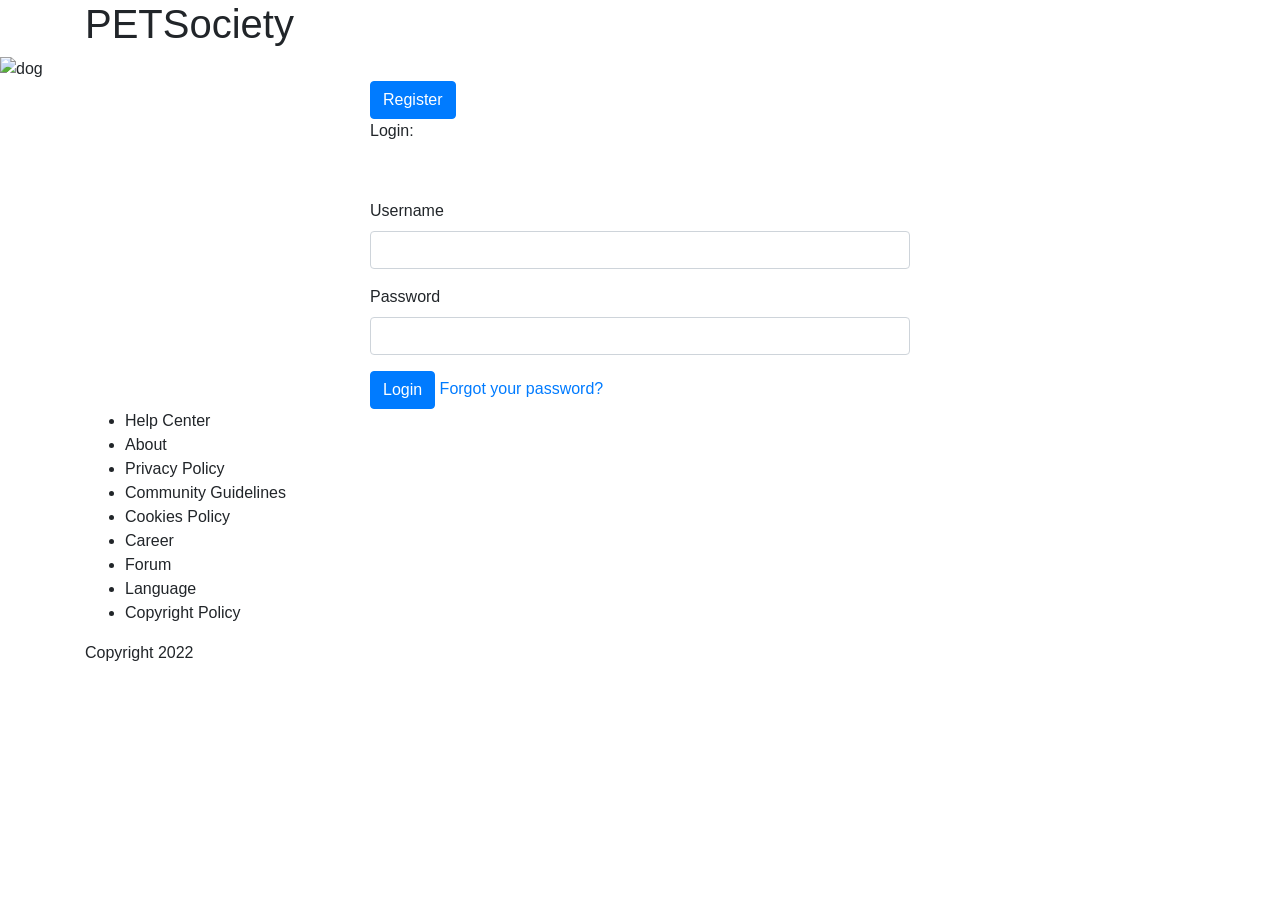
==== index.html @ c084608c "Add files via upload" ====
<!DOCTYPE html>
<html>
<head>
<meta charset="UTF-8">
<title>PETSociety</title>
<meta name="viewport" content="width=device-width, initial-scale=1.0">
<link rel="stylesheet" href="https://stackpath.bootstrapcdn.com/bootstrap/4.1.3/css/bootstrap.min.css" integrity="sha384-MCw98/SFnGE8fJT3GXwEOngsV7Zt27NXFoaoApmYm81iuXoPkFOJwJ8ERdknLPMO" crossorigin="anonymous">
<link rel="stylesheet" type="text/css" href="css/style3.css">

</head>
<body>
    
<div class="wrapper">
<header><!-- Nav bar -->
    <div class="container">
        <div class="header-data">
            <div class="logo">
                <h1>PETSociety</h1>
            </div>
</header>

<section class="cover-sec"><!-- backgroung image -->
<img src="img/hero2.jpg" alt="dog">
</section>

<main>
    <div class="main-section">
        <div class="container">
            <div class="main-section-data">
                <div class="row">
                    <div class="col-lg-3"><!-- left column profil picture-->
                        
                    </div>

                    <div class="col-lg-6"><!-- middle column message feed-->
                      <!-- add loging body -->
                      <div class="transbox">
                        <button class="btn btn-primary" id="toogleButtonId" onclick="toogleForms()">Register</button><br>
                        <div id="loginFormId">
                            <!-- <form class="boxSpace" method="get" action="/loginUser"> -->
                            <form class="boxSpace">
                                <div class="mb-3">
                                    <label class="title">Login:</label><br />
                                    <br/><p style="display:none;" id="loginErrorId">Incorrect credentials used. Please try again.</p>
                                    <br /> <label for="loginUsernameId" class="form-label">Username</label>
                                    <input type="text" class="form-control" id="loginUsernameId"
                                        name="loginUsername">
                                </div>
                                <div class="mb-3">
                                    <label for="loginPasswordId" class="form-label">Password</label>
                                    <input type="password" class="form-control" id="loginPasswordId" name="loginPassword">
                                </div>
                                <button type="submit" class="btn btn-primary" id="loginButtonId">Login</button>
                                <span><a href="/html/forgotPassword.html">Forgot your password?</a></span>
                            </form>
                        </div>
                        <div style="display:none;" id="registerFormId">
                            <!-- <form class="boxSpace" method="post" action="/registerUser"> -->
                            <form class="boxSpace">
                                <div class="mb-3">
                                    <label class="title">Register:</label><br />
                                    <br/><p style="display:none;" id="registerSuccessId">Registration complete.</p>
                                    <br /> <label for="registerUsernameId" class="form-label">Username</label>
                                    <input type="text" class="form-control" id="registerUsernameId"
                                        name="registerUsername">
                                </div>
                                <div class="mb-3">
                                    <label for="registerPasswordId" class="form-label">Password</label>
                                    <input type="password" class="form-control" id="registerPasswordId" name="registerPassword">
                                </div>
                                <div class="mb-3">
                                    <label for="registerEmailId" class="form-label">Email</label>
                                    <input type="email" class="form-control" id="registerEmailId" name="registerEmail">
                                </div>
                                <button type="submit" class="btn btn-primary" id="registerButtonId">Register</button>
                            </form>
                        </div>
                    </div>
                    </div>
                    <div class="col-lg-3"><!-- right column friend lists-->
                    </div>
                </div>
            </div>
        </div>
    </div>
</main>
<footer>
    <div class="footy-sec mn no-margin">
        <div class="container">
            <ul>
                <li><a>Help Center</a></li>
                <li><a>About</a></li>
                <li><a >Privacy Policy</a></li>
                <li><a >Community Guidelines</a></li>
                <li><a >Cookies Policy</a></li>
                <li><a >Career</a></li>
                <li><a >Forum</a></li>
                <li><a >Language</a></li>
                <li><a >Copyright Policy</a></li>
            </ul>
            <p>Copyright 2022</p>
        </div>
    </div>
</footer>
</div>
<script type="text/javascript" src="js/index copy.js"></script>
<script type="text/javascript" src="js/index.js"></script>
<script src="https://cdn.jsdelivr.net/npm/bootstrap@5.1.3/dist/js/bootstrap.bundle.min.js" integrity="sha384-ka7Sk0Gln4gmtz2MlQnikT1wXgYsOg+OMhuP+IlRH9sENBO0LRn5q+8nbTov4+1p" crossorigin="anonymous"></script>
</body>
</html>
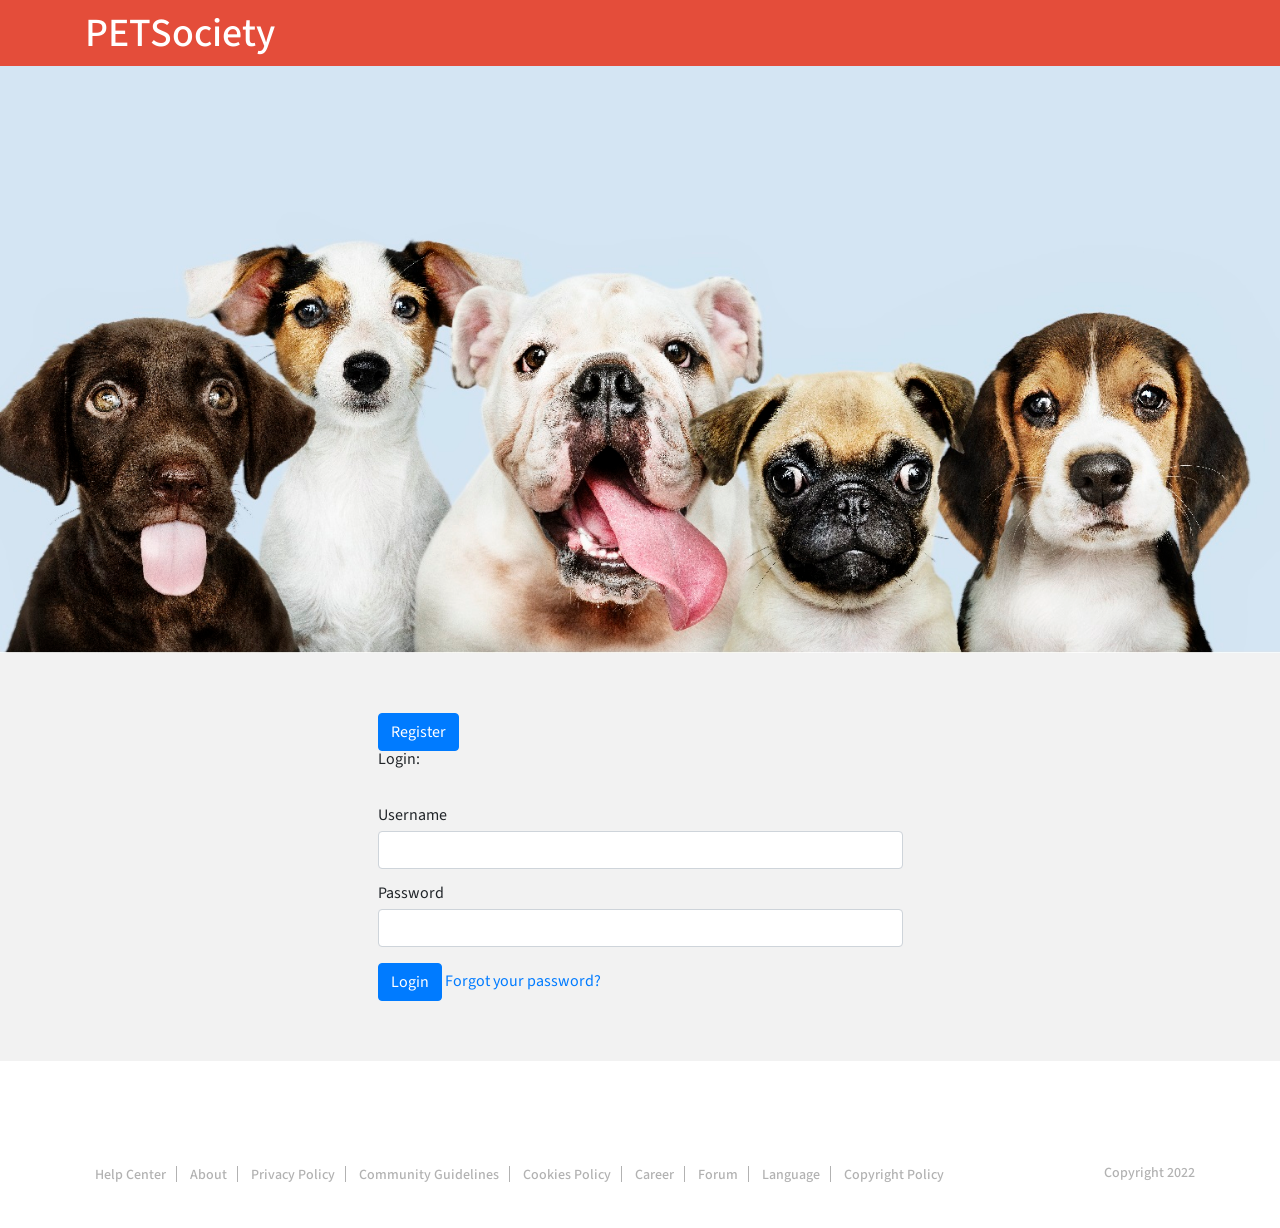
==== commit 884795b0: "Update index.html" ====
--- a/index.html
+++ b/index.html
@@ -53,7 +53,7 @@
                                     <input type="password" class="form-control" id="loginPasswordId" name="loginPassword">
                                 </div>
                                 <button type="submit" class="btn btn-primary" id="loginButtonId">Login</button>
-                                <span><a href="/html/forgotPassword.html">Forgot your password?</a></span>
+                                <span><a href="PETSociety2/html/forgotPassword.html">Forgot your password?</a></span>
                             </form>
                         </div>
                         <div style="display:none;" id="registerFormId">
@@ -109,4 +109,4 @@
 <script type="text/javascript" src="js/index.js"></script>
 <script src="https://cdn.jsdelivr.net/npm/bootstrap@5.1.3/dist/js/bootstrap.bundle.min.js" integrity="sha384-ka7Sk0Gln4gmtz2MlQnikT1wXgYsOg+OMhuP+IlRH9sENBO0LRn5q+8nbTov4+1p" crossorigin="anonymous"></script>
 </body>
-</html>+</html>
--- a/css/style3.css
+++ b/css/style3.css
@@ -0,0 +1,1056 @@
+
+
+@import url('https://fonts.googleapis.com/css?family=Source+Sans+Pro:200,200i,300,300i,400,400i,600,600i,700,700i,900,900i');
+
+/* ================================================================================== 
+										Reset Css
+===================================================================================== */
+
+body {
+	line-height: 1;
+	font-family: 'Source Sans Pro', sans-serif;
+	overflow-x: hidden;
+	font-weight: 400;
+	background-color: #f2f2f2;
+}
+ol, ul {
+	list-style: none;
+}
+a:hover {
+	text-decoration: none;
+}
+blockquote, q {
+	quotes: none;
+}
+blockquote:before, blockquote:after,
+q:before, q:after {
+	content: '';
+	content: none;
+}
+button {
+	outline: none;
+}
+table {
+	border-collapse: collapse;
+	border-spacing: 0;
+}
+* {
+	margin:0;
+	padding: 0;
+}
+a:focus {
+	text-decoration: none;
+	outline: none;
+}
+a:hover {
+	color: #fff;
+}
+button {
+	outline: none;
+}
+input {
+	outline: none;
+}
+textarea {
+	outline: none;
+}
+section {
+	float: left;
+	width: 100%;
+	position: relative;
+}
+img {
+	float: left;
+}
+p {
+	font-size: 14px;
+	line-height: 24px;
+	color: #666666;
+}
+hr {
+    margin-top: 1rem;
+    margin-bottom: 1rem;
+    border: 0;
+    border-top: 1px solid #e5e5e5 !important;
+}
+
+img{
+	max-width: 100%;
+}
+
+
+/* ============== DEFAULT BORDER RADIUS =========== */
+
+
+.wrapper {
+	float: left;
+	width: 100%;
+	position: relative;
+}
+
+.overlay:before {
+	content: '';
+	position: absolute;
+	top: 0;
+	left: 0;
+	width: 100%;
+	height: 100%;
+	background-color: rgba(0,0,0,0.75);
+	z-index: 99;
+}
+
+header {
+	float: left;
+	width: 100%;
+	background-color: #e44d3a;
+}
+.header-data {
+	float: left;
+	width: 100%;
+}
+.logo {
+	color:white;
+	width: 40px;
+	margin-right: 14px;
+	margin-top: 10px;
+}
+.logo.pd-btm {
+	padding-bottom: 10px;
+}
+
+/* ========== login_register ========== */
+
+
+.search-bar.st2 {
+	float: right;
+}
+.search-bar {
+	float: left;
+	width: 280px;
+	margin-top: 9px;
+}
+.search-bar form {
+	float: left;
+	width: 100%;
+	position: relative;
+}
+.search-bar form input {
+	width: 100%;
+	background-color: #fff;
+	height: 38px;
+	color: #b2b2b2;
+	font-size: 12px;
+	border: 0;
+	padding: 0 10px;
+}
+.search-bar form button {
+	position: absolute;
+	top: 0;
+	right: 0;
+	background-color: #efefef;
+	width: 38px;
+	height: 100%;
+	border: 0;
+}
+.search-bar form button i {
+	color: #e44d3a;
+	font-size: 20px;
+	font-weight: bold;
+}
+
+nav {
+	float: left;
+	width: 60%;
+	text-align: right;
+	padding-right: 13px;
+}
+nav ul li {
+	display: inline-block;
+	text-align: center;
+	padding: 13px 13px;
+	position: relative;
+}
+nav ul li:hover > ul {
+	opacity: 1;
+	visibility: visible;
+	z-index: 9999;
+}
+nav ul ul {
+	position: absolute;
+	top: 100%;
+	left: 0;
+	width: 200px;
+	background-color: #e44d3a;
+	text-align: left;
+	padding: 20px 0 10px 0; 
+	opacity: 0;
+	visibility: hidden;
+	z-index: 999999;
+}
+nav ul ul li {
+	padding: 0;
+	float: left;
+	width: 100%;
+	text-align: left;
+	margin-bottom: 15px;
+	padding: 0 20px;
+}
+nav ul ul li a:hover {
+	color: #fff;
+}
+nav ul ul li a {
+	font-size: 16px;
+}
+nav ul li span {
+	display: block;
+	height: 14px;
+}
+nav ul li span img {
+	float: none;
+}
+nav ul li a {
+	color: #ffffff;
+	font-size: 14px;
+}
+nav > ul > li > a:hover {
+	color: #fff;
+}
+
+/* =================== main-section ================= */
+
+
+main {
+	float: left;
+	width: 100%;
+	padding: 60px 0;
+}
+.main-section {
+	float: left;
+	width: 100%;
+}
+.main-section-data {
+	float: left;
+	width: 100%;
+}
+.main-left-sidebar {
+	float: left;
+	width: 100%;
+	margin-top: -20px;
+}
+.full-width {
+	float: left;
+	width: 100%;
+	background-color: #fff;
+	margin-bottom: 20px;
+	border-left: 1px solid #e5e5e5;
+	border-right: 1px solid #e5e5e5;
+	border-bottom: 1px solid #e5e5e5;
+}
+.username-dt {
+	float: left;
+	width: 100%;
+	background-color: #e44d3a;
+	padding-top: 40px;
+}
+.user-profile {
+	float: left;
+	width: 100%;
+}
+
+/* =================== main-ws-sec ================== */
+
+.main-ws-sec {
+	float: left;
+	width: 100%;
+}
+
+/* ================ posts-section ================== */
+
+.posts-section {
+	float: left;
+	width: 100%;
+}
+.reviewtext{
+	margin: 0 -20px;
+}
+.reviewtext p{
+	padding-left: 20px;
+}
+.post-bar {
+	float: left;
+	width: 100%;
+	background-color: #fff;
+	border-left: 1px solid #e4e4e4;
+	border-right: 1px solid #e4e4e4;
+	border-bottom: 1px solid #e4e4e4;
+	margin-bottom: 20px;
+	padding: 20px;
+	box-shadow: 0px 2px #e4e4e4;
+}
+.post_topbar {
+	float: left;
+	width: 100%;
+	position: relative;
+}
+.rep-post{
+	padding: 0;
+}
+.usy-dt {
+	float: left;
+}
+.usy-dt img {
+	-webkit-border-radius: 100px;
+	-moz-border-radius: 100px;
+	-ms-border-radius: 100px;
+	-o-border-radius: 100px;
+	border-radius: 100px;
+	margin-top: 2px;
+}
+
+.usy-name {
+	float: left;
+	margin-left: 15px;
+}
+.usy-name h3 {
+	color: #000000;
+	font-size: 18px;
+	text-transform: capitalize;
+	font-weight: 600;
+	margin-bottom: 5px;
+	margin-top: 2px;
+}
+.usy-name span {
+	color: #b2b2b2;
+	font-size: 14px;
+}
+.usy-name img {
+	margin-top: 4px;
+	margin-right: 6px;
+}
+
+.usy-name .bklink img {
+    margin-top: 1px;
+    margin-right: 6px;
+}
+
+.epi2 i {
+    margin-right: 5px;
+}
+
+#rewivewdata .review-lt {
+	float: left;
+    margin-top: 5px;
+    margin-bottom: 15px;
+}
+
+.review-lt img {
+    margin-top: 1px;
+    margin-right: 6px;
+}
+.bid-tab{
+	margin-bottom: 20px;
+}
+.epi-sec {
+	 float: left;
+    width: 100%;
+    padding: 0;
+}
+.usy-name .bklink {
+    float: left;
+    margin-top: 5px !important;
+    margin-bottom: 15px;
+}
+.descp {
+	float: left;
+    margin-top: 15px;
+    margin-bottom: 15px;
+}
+.descp li {
+	display: inline-block;
+	margin-right: 15px;
+}
+.descp li span {
+	color: #b2b2b2;
+	font-size: 14px;
+	float: left;
+}
+.descp li img {
+	margin-right: 5px;
+}
+
+/* ============== job_descp ============ */
+
+.job_descp {
+	float: left;
+	width: 100%;
+}
+.job_descp h3 {
+	color: #333;
+	font-size: 16px;
+	font-weight: 600;
+	margin-bottom: 15px;
+}
+.job-dt {
+	float: left;
+	width: 100%;
+	margin-bottom: 22px;
+}
+.job-dt li {
+	display: inline-block;
+	margin-right: 15px;
+}
+.job-dt li a {
+	color: #fff;
+	background-color: #53d690;
+	text-transform: capitalize;
+	padding: 5px 13px;
+	-webkit-border-radius: 30px;
+	-moz-border-radius: 30px;
+	-ms-border-radius: 30px;
+	-o-border-radius: 30px;
+	border-radius: 3px;
+	display: inline-block;
+	font-size: 14px;
+	font-weight: 500;
+}
+.job-dt li span {
+	color: #333;
+	font-size: 16px;
+	font-weight: 600;
+}
+.job_descp > p {
+	color: #666666;
+	font-size: 15px;
+	line-height: 24px;
+	margin-bottom: 20px;
+}
+.job_descp > p a {
+	color: #e44d3a;
+	font-weight: 600;
+}
+
+/* ========== job-status-bar ========== */
+
+.job-status-bar {
+	float: left;
+	width: 100%;
+}
+.like-com {
+	float: left;
+	margin-top: 20px;
+}
+.like-com li {
+	display: inline-block;
+	margin-right: 15px;
+}
+.like-com li a {
+	color: #b2b2b2;
+	font-size: 14px;
+	font-weight: 500;
+	float: left;
+	margin-top: 6px;
+	margin-right: 5px;
+}
+.like-com li a:hover {
+	color: #e44d3a;
+}
+.like-com li a.active {
+	color: #e44d3a;
+}
+.like-com li a i {
+	margin-right: 2px;
+	font-size: 14px;
+	position: relative;
+	top: 2px;
+}
+.like-com li span {
+	color: #ffffff;
+	font-size: 13px;
+	width: 30px;
+	height: 30px;
+	background-color: #e44d3a;
+	line-height: 30px;
+	-webkit-border-radius: 30px;
+	-moz-border-radius: 30px;
+	-ms-border-radius: 30px;
+	-o-border-radius: 30px;
+	border-radius: 30px;
+	float: left;
+	text-align: center;
+	font-weight: 600;
+	
+}
+.like-com li .com {
+	position: relative;
+	top: -9px;
+}
+.like-com li .com img {
+	margin-right: 10px;
+}
+
+.job-status-bar > a {
+	float: right;
+	color: #b2b2b2 !important;
+	font-size: 14px;
+	margin-top: 29px;
+	cursor: pointer;
+}
+.job-status-bar > a:hover {
+	color: #e44d3a !important;
+}
+.job-status-bar > a i {
+	font-size: 14px;
+    margin-right: 7px;
+    position: relative;
+    top: 1px;
+}
+
+/* =============== right-sidebar ============= */
+
+.right-sidebar {
+	float: left;
+	width: 100%;
+}
+.widget {
+	float: left;
+	width: 100%;
+	background-color: #fff;
+	border-left: 1px solid #e4e4e4;
+	border-right: 1px solid #e4e4e4;
+	border-bottom: 1px solid #e4e4e4;
+	margin-bottom: 20px;
+	-webkit-box-shadow:  0px 2px #e4e4e4;
+	-moz-box-shadow:  0px 2px #e4e4e4;
+	-ms-box-shadow:  0px 2px #e4e4e4;
+	-o-box-shadow:  0px 2px #e4e4e4;
+	box-shadow: 0px 2px #e4e4e4;
+}
+.widget-about {
+	text-align: center;
+}
+.widget-about img {
+	float: none;
+	padding-top: 20px;
+}
+.widget-about h3 {
+	color: #000000;
+	font-size: 20px;
+	font-weight: 600;
+	margin-bottom: 12px;
+}
+.widget-about span {
+	color: #686868;
+	font-size: 14px;
+	margin-bottom: 30px;
+	float: left;
+	width: 100%;
+}
+.sign_link {
+	float: left;
+	width: 100%;
+	border-top: 1px solid #e5e5e5;
+	padding: 18px 0 15px 0;
+}
+.sign_link h3 {
+	color: #000000;
+	font-size: 18px;
+	font-weight: 600;
+	margin-bottom: 5px;
+	text-transform: uppercase;
+}
+.sign_link h3 a {
+	color: #000;
+}
+.sign_link > a {
+	display: inline-block;
+	color: #e44d3a;
+	font-size: 14px;
+	font-weight: 500;
+}
+.sign_link > a:hover {
+	color: #e44d3a;
+}
+
+/* =============== footy-sec ============= */
+
+.footy-sec {
+	float: left;
+	width: 100%;
+	margin-top: 70px;
+}
+.footy-sec ul {
+	float: left;
+	margin-top: 5px;
+}
+.footy-sec ul li {
+	display: inline-block;
+	padding: 0 10px;
+	border-right: 1px solid #ffffff;
+}
+.footy-sec ul li:last-child {
+	border-right: none;
+}
+.footy-sec ul li a {
+	display: inline-block;
+	color: #ffffff;
+	font-size: 14px;
+	font-weight: 500;
+}
+.footy-sec p img {
+	padding-right: 5px;
+	float: auto;
+	position: relative;
+	top: 6px;
+}
+.footy-sec p {
+	float: right;
+	color: #ffffff;
+	font-size: 14px;
+	font-weight: 500;
+}
+footer {
+	float: left;
+	width: 100%;
+	background-color: #fff;
+}
+.footy-sec.mn ul {
+	padding: 30px 0;
+}
+.footy-sec.mn ul li a{
+	color: #b2b2b2;
+}
+.footy-sec.mn ul li a:hover{
+	color: #e44d3a;
+}
+.footy-sec.mn ul li {
+	border-color: #b2b2b2;
+}
+.footy-sec.mn p {
+	color: #b2b2b2;
+	margin-top: 30px;
+}
+.fl-rgt {
+	float: right;
+	margin-top: 34px;
+	padding-right: 30px;
+}
+
+/* ================== USER PROFILE =================== */
+
+.cover-sec img {
+	width: 100%;
+}
+.cover-sec > a {
+	display: inline-block;
+	color: #e44d3a;
+	font-size: 16px;
+	background-color: #fff;
+	border: 1px solid #e44d3a;
+	position: absolute;
+	top: 30px;
+	right: 0;
+	padding: 10px 15px;
+	font-weight: 600;
+	margin-right: 15px;
+}
+.cover-sec > a i {
+	padding-right: 5px;
+}
+
+
+/* ============= user_profile ============= */
+
+.user_profile {
+	float: left;
+	width: 100%;
+	background-color: #fff;
+	margin-bottom: 20px;
+	text-align: center;
+	margin-top: -40px;
+}
+.user-pro-img {
+	float: left;
+	width: 100%;
+	text-align: center;
+	margin-bottom: 28px;
+	margin-top: -95px;
+	position: relative;
+}
+.user-pro-img .add-dp {
+	position: absolute;
+	top: 10px;
+	left: 60%;
+}
+
+.user-pro-img img {
+	-webkit-border-radius: 100px;
+	-moz-border-radius: 100px;
+	-ms-border-radius: 100px;
+	-o-border-radius: 100px;
+	border-radius: 100px;
+	float: none;
+	border: 5px solid #fff;
+}
+
+/* ================= user-tab-sec ============== */
+
+
+.user-tab-sec {
+	float: left;
+	width: 100%;
+	padding-top: 4px;
+}
+.user-tab-sec h3 {
+	color: #000000;
+    font-size: 24px;
+    font-weight: 600;
+    text-transform: capitalize;
+    margin-bottom: 15px;
+}
+.star-descp {
+	float: left;
+	width: 100%;
+	margin-bottom: 10px;
+}
+.star-descp ul li{
+	margin-right: 5px!important;
+}
+.star-descp > a {
+	float: left;
+	color: #51a5fb;
+	font-size: 18px;
+	font-weight: 600;
+	margin-left: 20px;
+	text-decoration: underline;
+}
+.star-descp > a:hover {
+	color: #51a5fb;
+}
+.star-descp span {
+	float: left;
+	color: #686868;
+	font-size: 18px;
+	font-weight: 600;
+	margin-right: 20px;
+}
+.star-descp > ul {
+	float: left;
+}
+.star-descp ul li {
+	display: inline-block;
+}
+.star-descp ul li i {
+	color: #b7ce1f;
+	font-size: 16px;
+}
+.tab-feed {
+	float: left;
+	width: 100%;
+	margin-bottom: 45px;
+	margin-top: 20px;
+}
+.tab-feed ul {
+	float: left;
+	width: 100%;
+}
+.tab-feed ul li {
+	display: inline-block;
+	margin-right: 35px;
+	text-align: center;
+}
+.savetext ul{
+	border-bottom: none!important;
+}
+.tab-feed.st2 ul li {
+	margin-right: 17px;
+}
+.tab-feed ul li:last-child {
+	margin-right: 0;
+}
+.tab-feed ul li.active img {
+	filter: grayscale(0);
+}
+.tab-feed ul li.active span {
+	color: #e44d3a;
+}
+.tab-feed ul li img {
+	float: none;
+	margin-bottom: 5px;
+	filter: grayscale(100%);
+}
+.tab-feed ul li span {
+	display: block;
+	color: #b2b2b2;
+	font-weight: 400;
+	font-size: 16px;
+}
+.tab-feed ul li:last-child {
+	margin-right: 0;
+}
+
+/* ================ message-btn ============= */
+
+.message-btn {
+	float: right;
+	margin-top: 20px;
+	margin-bottom: 30px;
+}
+.message-btn a {
+	display: inline-block;
+	color: #ffffff;
+	font-size: 16px;
+	background-color: #e44d3a;
+	padding: 12px;
+	font-weight: 500;
+}
+.message-btn a:hover {
+	color: #fff;
+}
+.message-btn a i {
+	padding-right: 5px;
+}
+
+
+/* ============== widget-portfolio ============== */
+
+
+.wd-heady {
+	float: left;
+	width: 100%;
+	padding: 20px 20px;
+	border-bottom: 1px solid #e5e5e5;
+}
+.wd-heady h3 {
+	color: #000000;
+	font-size: 18px;
+	font-weight: 600;
+	float: left;
+}
+.wd-heady img {
+	float: right;
+}
+.pf-gallery {
+	float: left;
+	width: 100%;
+	padding: 15px 15px;
+}
+.pf-gallery ul {
+	float: left;
+	width: 100%;
+}
+.pf-gallery ul li {
+	float: left;
+	width: 33.33%;
+	padding: 5px;
+	overflow: hidden;
+}
+.pf-gallery ul li:hover {
+	-webkit-transform: scale(1.2);
+	-moz-transform: scale(1.2);
+	-ms-transform: scale(1.2);
+	-o-transform: scale(1.2);
+	transform: scale(1.2);
+}
+.pf-gallery img {
+	width: 100%;	
+}
+
+.product-feed-tab {
+	float: left;
+	width: 100%;
+	display: none;
+}
+.product-feed-tab.current {
+	display: block;
+}
+/* =============== user-profile-ov ================ */
+
+
+.user-profile-ov {
+	float: left;
+	width: 100%;
+	background-color: #fff;
+	padding: 30px 20px;
+	border-left: 1px solid #e4e4e4;
+	border-bottom: 1px solid #e4e4e4;
+	border-right: 1px solid #e4e4e4;
+	margin-bottom: 20px;
+}
+
+/* ==================== portfolio-gallery-sec ==================== */
+
+
+.portfolio-gallery-sec {
+	float: left;
+	width: 100%;
+	background-color: #fff;
+	padding: 30px 20px;
+	border-left: 1px solid #e4e4e4;
+	border-right: 1px solid #e4e4e4;
+	border-bottom: 1px solid #e4e4e4;
+}
+.portfolio-gallery-sec h3 {
+	font-weight: 600;
+	font-size: 18px;
+	margin-bottom: 32px;
+	padding-left: 5px;
+	float: left;
+}
+
+.portfolio-btn {
+    float: right;
+}
+.portfolio-btn a {
+    display: inline-block;
+    color: #e44d3a;
+    font-size: 16px;
+	font-weight: 600;
+}
+
+.portfolio-btn a i {
+    margin-right: 5px;
+}
+.gallery_pf {
+	float: left;
+	width: 100%;
+	margin-bottom: -5px;
+}
+.gallery_pf .col-lg-4 {
+	padding: 5px;
+}
+.gallery_pt {
+	float: left;
+	width: 100%;
+	position: relative;
+	overflow: hidden;
+}
+.gallery_pt:hover:before {
+	opacity: 1;
+	visibility: visible;
+	height: 100%;
+}
+.gallery_pt:before {
+	content: '';
+	position: absolute;
+	top: 0;
+	left: 0;
+	width: 100%;
+	height: 0;
+	background-color: rgba(0,0,0,0.60);
+	opacity: 0;
+	visibility: hidden;
+}
+.gallery_pt img {
+	width: 100%;
+	height: 134px;
+	object-fit: cover;
+}
+.row {
+	margin: 0;
+}
+.gallery_pt > a {
+	position: absolute;
+	top: 100%;
+	left: 0;
+	float: left;
+	width: 100%;
+	text-align: center;
+	-webkit-transform: translateY(-50%);
+	-moz-transform: translateY(-50%);
+	-ms-transform: translateY(-50%);
+	-o-transform: translateY(-50%);
+	transform: translateY(-50%);
+	opacity: 0;
+	visibility: hidden;
+}
+.gallery_pt:hover > a {
+	opacity: 1;
+	visibility: visible;
+	top: 50%;
+}
+.gallery_pt > a img {
+	float: none;
+	width: auto;
+	height: auto;
+}
+/* =============== ANIMATION LOADER =============== */
+
+.spinner {
+    margin: 0 auto 0;
+    width: 80px;
+    text-align: center;
+    height: 80px;
+    border-radius: 100px;
+    background-color: #fff;
+    line-height: 80px;
+    border:1px solid #e1e1e1;
+    cursor: pointer;
+}
+
+.spinner > div {
+  width: 15px;
+  height: 15px;
+  background-color: #b9b9b9;
+
+  border-radius: 100%;
+  display: inline-block;
+  -webkit-animation: sk-bouncedelay 1.4s infinite ease-in-out both;
+  animation: sk-bouncedelay 1.4s infinite ease-in-out both;
+}
+
+.spinner .bounce1 {
+  -webkit-animation-delay: -0.32s;
+  animation-delay: -0.32s;
+}
+
+.spinner .bounce2 {
+  -webkit-animation-delay: -0.16s;
+  animation-delay: -0.16s;
+}
+
+@-webkit-keyframes sk-bouncedelay {
+  0%, 80%, 100% { -webkit-transform: scale(0) }
+  40% { -webkit-transform: scale(1.0) }
+}
+
+@keyframes sk-bouncedelay {
+  0%, 80%, 100% { 
+    -webkit-transform: scale(0);
+    transform: scale(0);
+  } 40% { 
+    -webkit-transform: scale(1.0);
+    transform: scale(1.0);
+  }
+}
+
+.animated {
+    -webkit-animation-duration: 1s;
+    animation-duration: 1s;
+    -webkit-animation-fill-mode: both;
+    animation-fill-mode: both;
+  }
+
+@-webkit-keyframes fadeIn {
+    from {
+      opacity: 0;
+    }
+  
+    to {
+      opacity: 1;
+    }
+  }
+  
+  @keyframes fadeIn {
+    from {
+      opacity: 0;
+    }
+  
+    to {
+      opacity: 1;
+    }
+  }
+  
+  .fadeIn {
+    -webkit-animation-name: fadeIn;
+     animation-name: fadeIn; 
+  }
